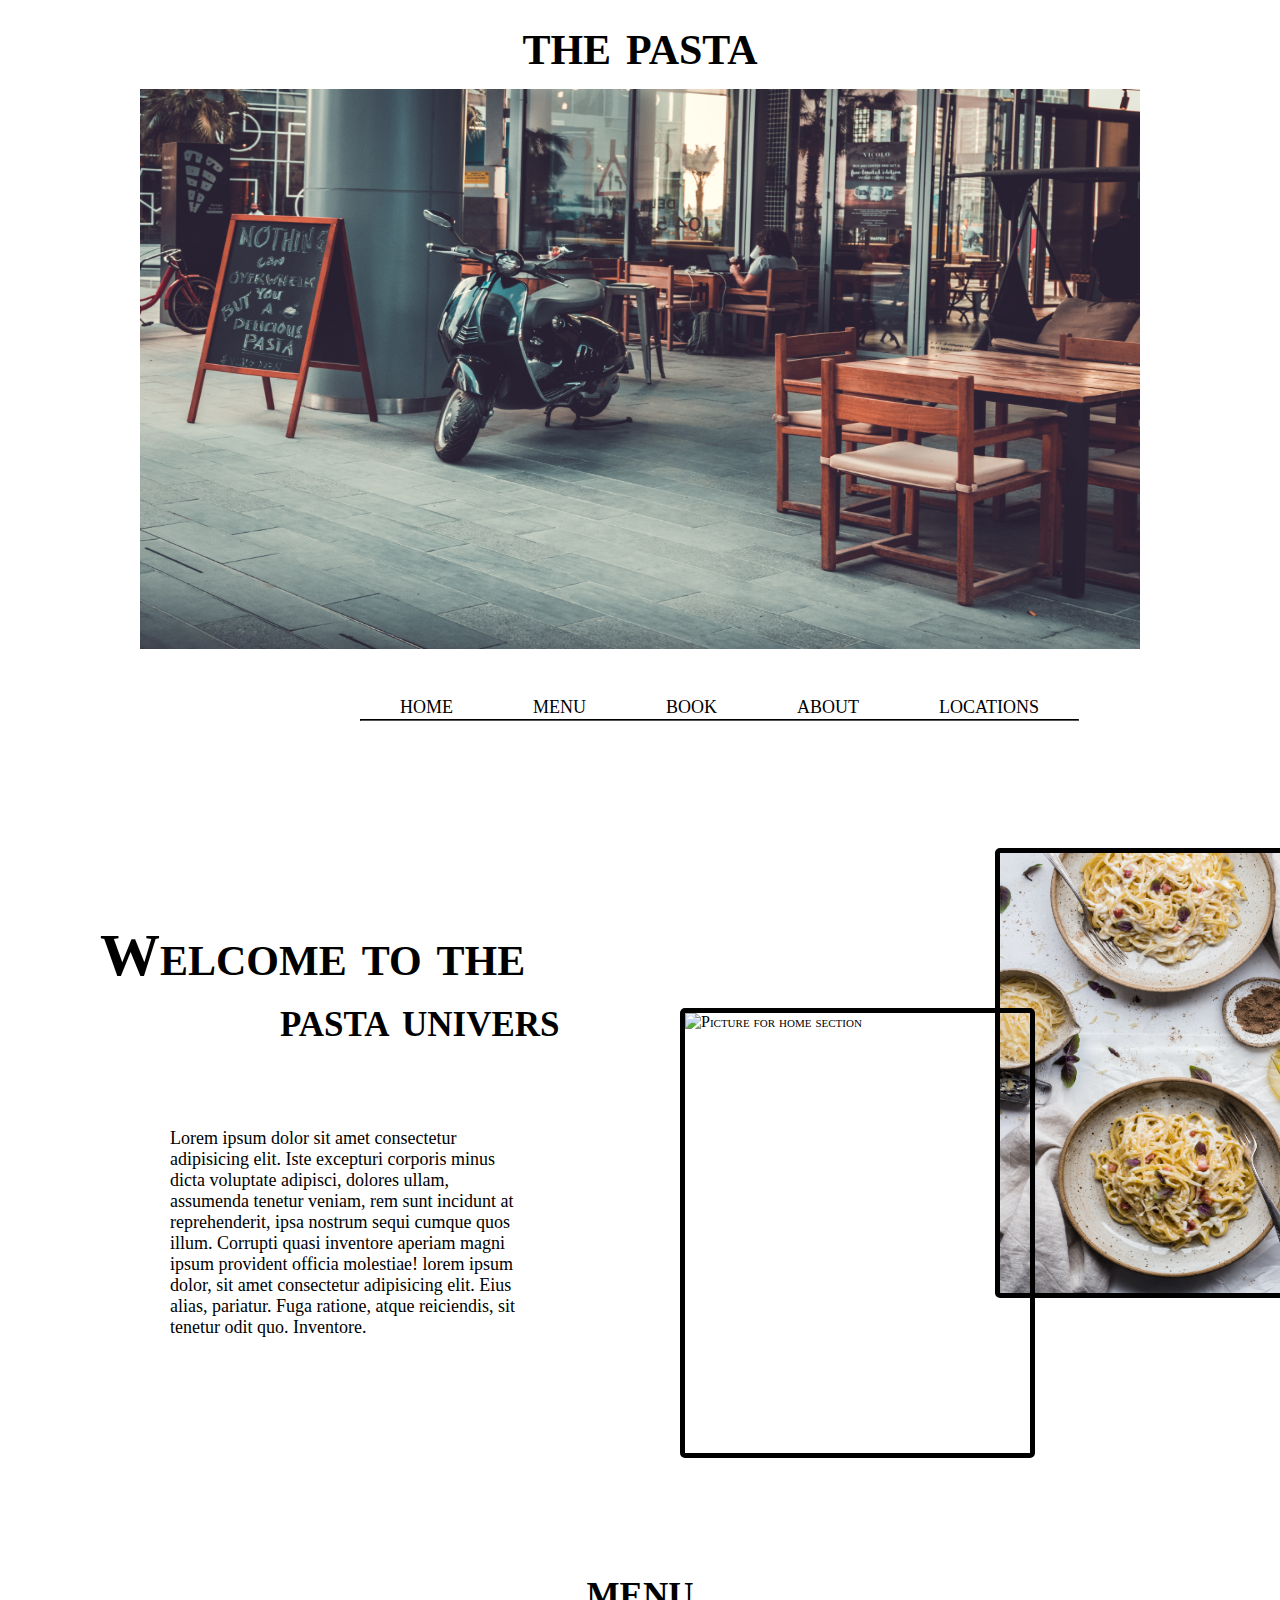
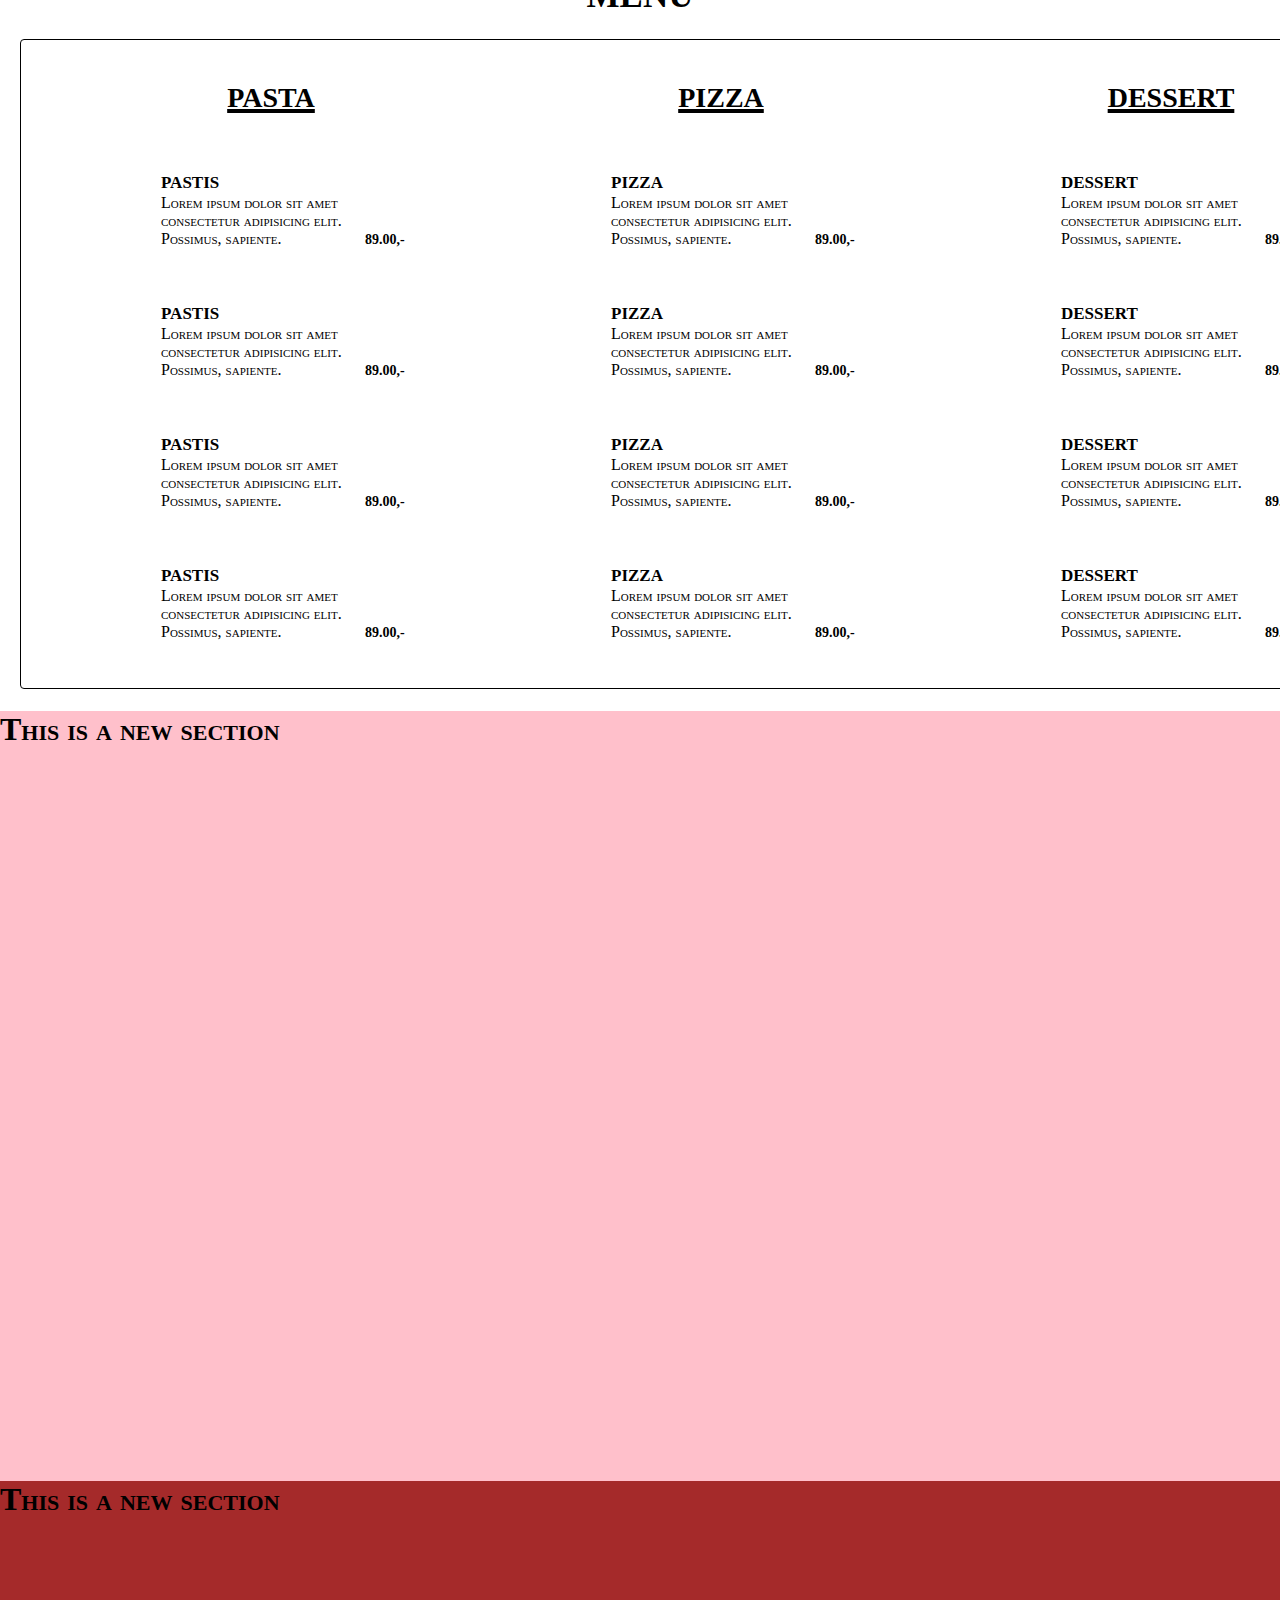
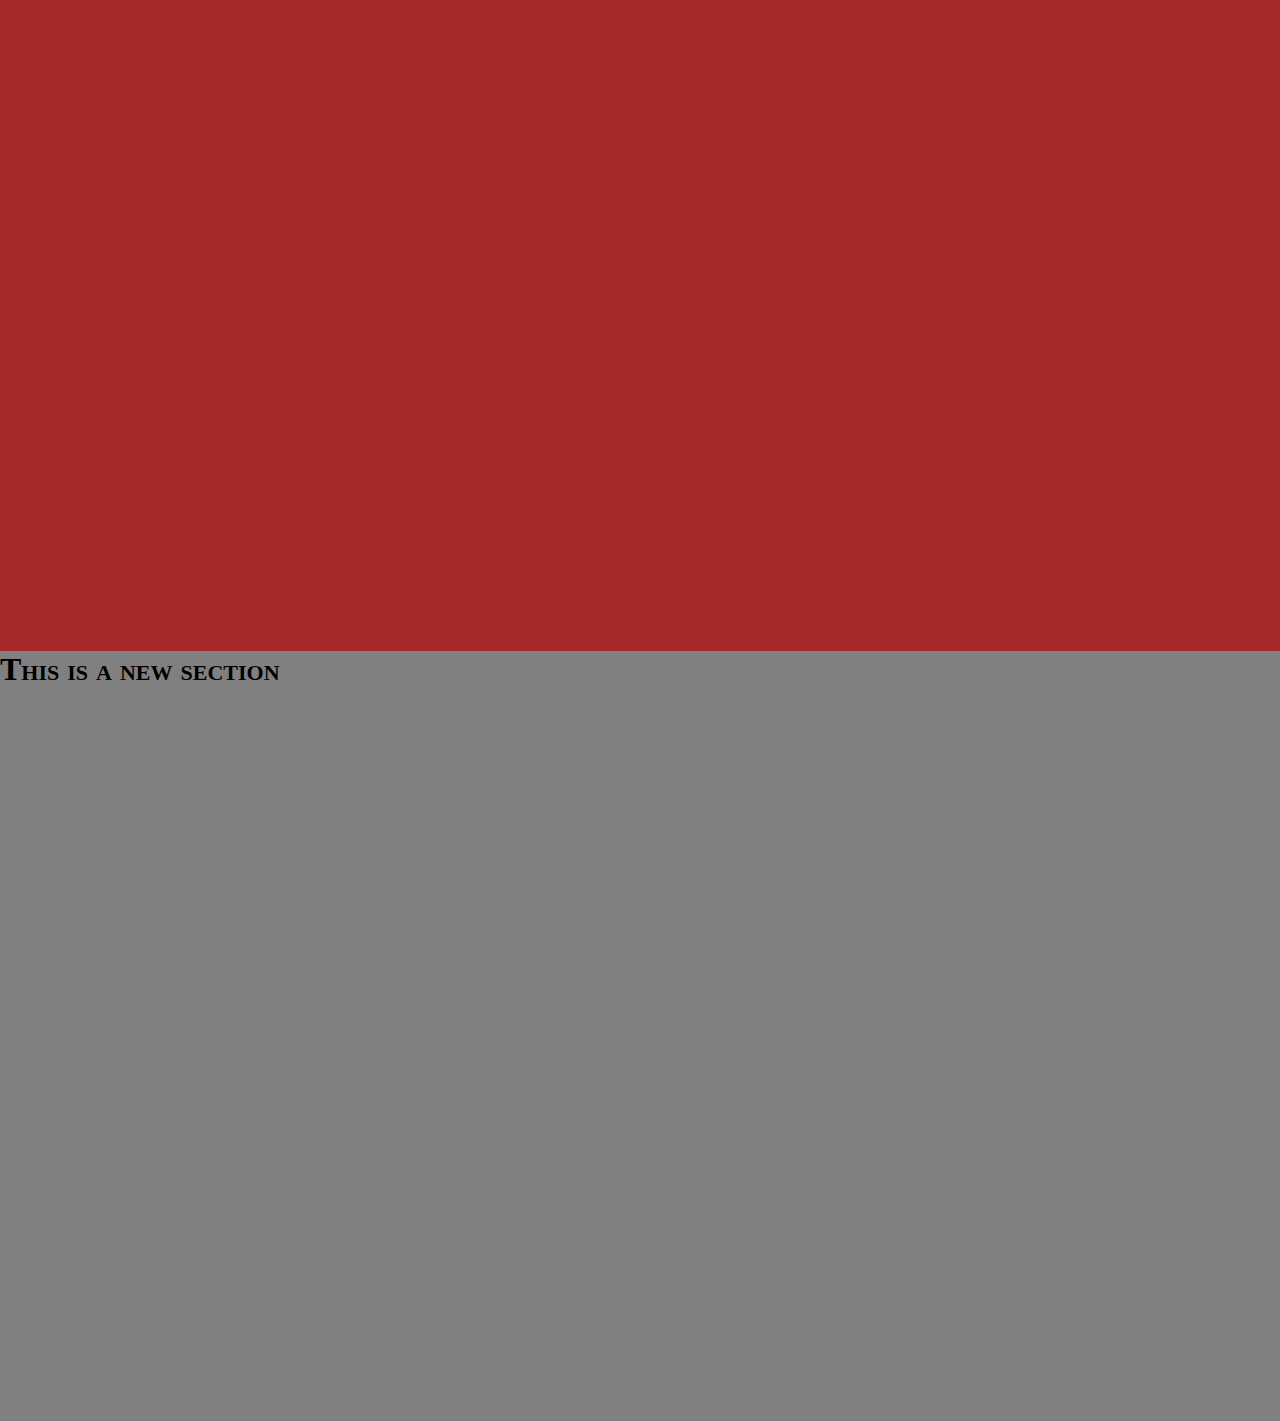
==== index.html @ a9fa443a "Online Git" ====
<!DOCTYPE html>
<html lang="en">
<head>
	<meta charset="UTF-8">
	<meta name="viewport" content="width=device-width, initial-scale=1.0">
	<link rel="stylesheet" href="css/index.css">
	<title>Restaurant Site</title>
</head>
<body>

	<div class="logo">
		<h1>the pasta</h1>
	</div>

	<div class="slideshow-container">
		<div class="mySlides fade">
			<div class="numbertext"></div>
			<img src="img/slide1.jpg">
		</div>

		<div class="mySlides fade">
			<div class="numbertext"></div>
			<img src="img/slide2.jpg">
		</div>

		<div class="mySlides fade">
			<div class="numbertext"></div>
			<img src="img/slide3.jpg">
		</div>

	</div>
	<br>
	<div style="text-align:center">
		<span class="dot"></span> 
		<span class="dot"></span> 
		<span class="dot"></span> 
	</div>

	<script>
		var slideIndex = 0;
		showSlides();

		function showSlides() {
			var i;
			var slides = document.getElementsByClassName("mySlides");
			var dots = document.getElementsByClassName("dot");
			for (i = 0; i < slides.length; i++) {
				slides[i].style.display = "none";  
			}
			slideIndex++;
			if (slideIndex > slides.length) {slideIndex = 1}    
				for (i = 0; i < dots.length; i++) {
					dots[i].className = dots[i].className.replace(" active", "");
				}
				slides[slideIndex-1].style.display = "block";  
				dots[slideIndex-1].className += " active";
  setTimeout(showSlides, 5000); // Change image every 5 seconds
}
</script>


<div class="navbar">
	<ul>
		<li><a href="#section1">home</a></li>
		<li><a href="#section2">menu</a></li>
		<li><a href="#section3">book</a></li>
		<li><a href="#section4">about</a></li>
		<li><a href="#section5">locations</a></li>
	</ul>
	<hr>
</div>

<!-- Rediger overskrifter her! --> 

<div id="section1">
	<h1>Welcome to the</h1>
	<h2>pasta univers</h2>
	<img src="img/home.jpg" class="pastaPic" alt="Picture for home section">
	<img src="img/home2.jpg" class="kitchenPic" alt="Picture for home section">
	<p>Lorem ipsum dolor sit amet consectetur adipisicing elit. Iste excepturi corporis minus dicta voluptate adipisci, dolores ullam, assumenda tenetur veniam, rem sunt incidunt at reprehenderit, ipsa nostrum sequi cumque quos illum. Corrupti quasi inventore aperiam magni ipsum provident officia molestiae! lorem ipsum dolor, sit amet consectetur adipisicing elit. Eius alias, pariatur. Fuga ratione, atque reiciendis, sit tenetur odit quo. Inventore.</p>

</div>

<div id="section2">
	<h1>menu</h1>
	<div class="menuSections">
		<div class="row">
				<h1>pasta</h1>
			<h2>pastis</h2>
			<p>Lorem ipsum dolor sit amet consectetur adipisicing elit. Possimus, sapiente.</p>
			<h3>89.00,-</h3>

			<h2>pastis</h2>
			<p>Lorem ipsum dolor sit amet consectetur adipisicing elit. Possimus, sapiente.</p>
			<h3>89.00,-</h3>

			<h2>pastis</h2>
			<p>Lorem ipsum dolor sit amet consectetur adipisicing elit. Possimus, sapiente.</p>
			<h3>89.00,-</h3>

			<h2>pastis</h2>
			<p>Lorem ipsum dolor sit amet consectetur adipisicing elit. Possimus, sapiente.</p>
			<h3>89.00,-</h3>
		</div>

		<div class="row">

			<h1>pizza</h1>
			<h2>pizza</h2>
			<p>Lorem ipsum dolor sit amet consectetur adipisicing elit. Possimus, sapiente.</p>
			<h3>89.00,-</h3>

			<h2>pizza</h2>
			<p>Lorem ipsum dolor sit amet consectetur adipisicing elit. Possimus, sapiente.</p>
			<h3>89.00,-</h3>

			<h2>pizza</h2>
			<p>Lorem ipsum dolor sit amet consectetur adipisicing elit. Possimus, sapiente.</p>
			<h3>89.00,-</h3>

			<h2>pizza</h2>
			<p>Lorem ipsum dolor sit amet consectetur adipisicing elit. Possimus, sapiente.</p>
			<h3>89.00,-</h3>

		</div>

		<div class="row">

			<h1>dessert</h1>
			<h2>dessert</h2>
			<p>Lorem ipsum dolor sit amet consectetur adipisicing elit. Possimus, sapiente.</p>
			<h3>89.00,-</h3>

			<h2>dessert</h2>
			<p>Lorem ipsum dolor sit amet consectetur adipisicing elit. Possimus, sapiente.</p>
			<h3>89.00,-</h3>

			<h2>dessert</h2>
			<p>Lorem ipsum dolor sit amet consectetur adipisicing elit. Possimus, sapiente.</p>
			<h3>89.00,-</h3>

			<h2>dessert</h2>
			<p>Lorem ipsum dolor sit amet consectetur adipisicing elit. Possimus, sapiente.</p>
			<h3>89.00,-</h3>

		</div>
	</div>
</div>

<div id="section3">
	<h1>This is a new section</h1>
</div>

<div id="section4">
	<h1>This is a new section</h1>
</div>

<div id="section5">
	<h1>This is a new section</h1>
</div>


<button onclick="topFunction()" id="myBtn" title="Go to top">Top</button>

<script>
//Get the button
var mybutton = document.getElementById("myBtn");

// When the user scrolls down 20px from the top of the document, show the button
window.onscroll = function() {scrollFunction()};

function scrollFunction() {
	if (document.body.scrollTop > 300 || document.documentElement.scrollTop > 300) {
		mybutton.style.display = "block";
	} else {
		mybutton.style.display = "none";
	}
}

// When the user clicks on the button, scroll to the top of the document
function topFunction() {
	document.body.scrollTop = 0;
	document.documentElement.scrollTop = 0;
}
</script>





















</body>
</html>
---- css/index.css ----
* {
	padding: 0;
	margin: 0;
	box-sizing: border-box;
	font-variant: small-caps;
}

.logo {
	text-align: center;
}
.logo h1 {
	text-align: center;
	padding-top: 10px;
	font-size: 60px;
	font-variant: small-caps;
}

/*Logo End*/

.mySlides {
	display: none;
	margin-top: 10px;
}

img {
	height: 560px;
	width: 100%;
}

/* Slideshow container */
.slideshow-container {
	max-width: 1000px;
	position: relative;
	margin: auto;
}

/* The dots/bullets/indicators */


/* Fading animation */
.fade {
	-webkit-animation-name: fade;
	-webkit-animation-duration: 5s;
	animation-name: fade;
	animation-duration: 4s;
}

@-webkit-keyframes fade {
	from {opacity: .3} 
	to {opacity: 1}
}

@keyframes fade {
	from {opacity: .3} 
	to {opacity: 1}
}

/* On smaller screens, decrease text size */
@media only screen and (max-width: 300px) {
	.text {font-size: 11px}
}

/*Slide End*/

.navbar {
	margin-top: 20px;
	margin-left: 360px;
	float: left;
}

.navbar ul {
	list-style-type: none;
}

.navbar li {
	float: left;
}

.navbar li a {
	padding: 0px 40px;
	text-decoration: none;
	font-size: 25px;
	color: black;
}

.navbar hr {
	border-color: black;
	border-width: 1px;
}

/*Navbar End*/

#section1 {
	margin-top: 50px;
	height: 770px;
	display: inline-block;
	width: 100%;
}

#section1 h1 {
	margin-top: 150px;
	margin-left: 100px;
	font-size: 60px;
}

#section1 h2 {
	margin-left: 280px;
	font-size: 50px;
}

#section1 p {
	width: 350px;
	margin-top: 80px;
	margin-left: 170px;
	font-size: 18px;
	font-variant: normal;
}

#section1 .pastaPic {
	position: absolute;
	height: 450px;
	width: 350px;
	margin-left: 995px;
	margin-top: -200px;
	border: solid 1px;
	border-width: 5px;
	border-radius: 5px;
}

#section1 .kitchenPic {
	position: absolute;
	height: 450px;
	width: 355px;
	margin-top: -40px;
	margin-left: 680px;
	border: solid 1px;
	border-width: 5px;
	border-radius: 5px;
}

#section2 {
	height: 770px;
	display: inline-block;
	width: 100%;
}

#section2 h1 {
	margin-top: 20px;
	text-align: center;
	font-size: 50px;
}

#section2 .menuSections {
	height: 650px;
	width: 1400px;
	margin: 20px;
	border: solid 1px;
	border-radius: 4px;
}

#section2 .menuSections .row {
	float: left;
	height: 600px;
	width: 400px;
	margin-top: 10px;
	margin-left: 50px;
}

#section2 .menuSections .row h1 {
	font-size: 40px;
	text-decoration: underline;
}

#section2 .menuSections .row h2 {
	margin-top: 50px;
	margin-left: 90px;
}

#section2 .menuSections .row p {
	width: 200px;
	display: inline-block;
	margin-left: 90px;
}

#section2 .menuSections .row h3 {
	font-size: 14px;
	display: inline-block;
	width: 50px;
}

#section3 {
	height: 770px;
	background: pink;
	display: inline-block;
	width: 100%;
}

#section4 {
	height: 770px;
	background: brown;
	display: inline-block;
	width: 100%;
}

#section5 {
	height: 770px;
	background: grey;
	display: inline-block;
	width: 100%;
}

/*Section End*/ 

#myBtn {
	display: none;
	position: fixed;
	bottom: 20px;
	right: 30px;
	z-index: 99;
	font-size: 13px;
	border: none;
	outline: none;
	background-color: grey;
	color: white;
	cursor: pointer;
	padding: 15px;
	border-radius: 4px;
	font-variant: normal;
	opacity: 0.3;
}

#myBtn:hover {
	background-color: #555;
}
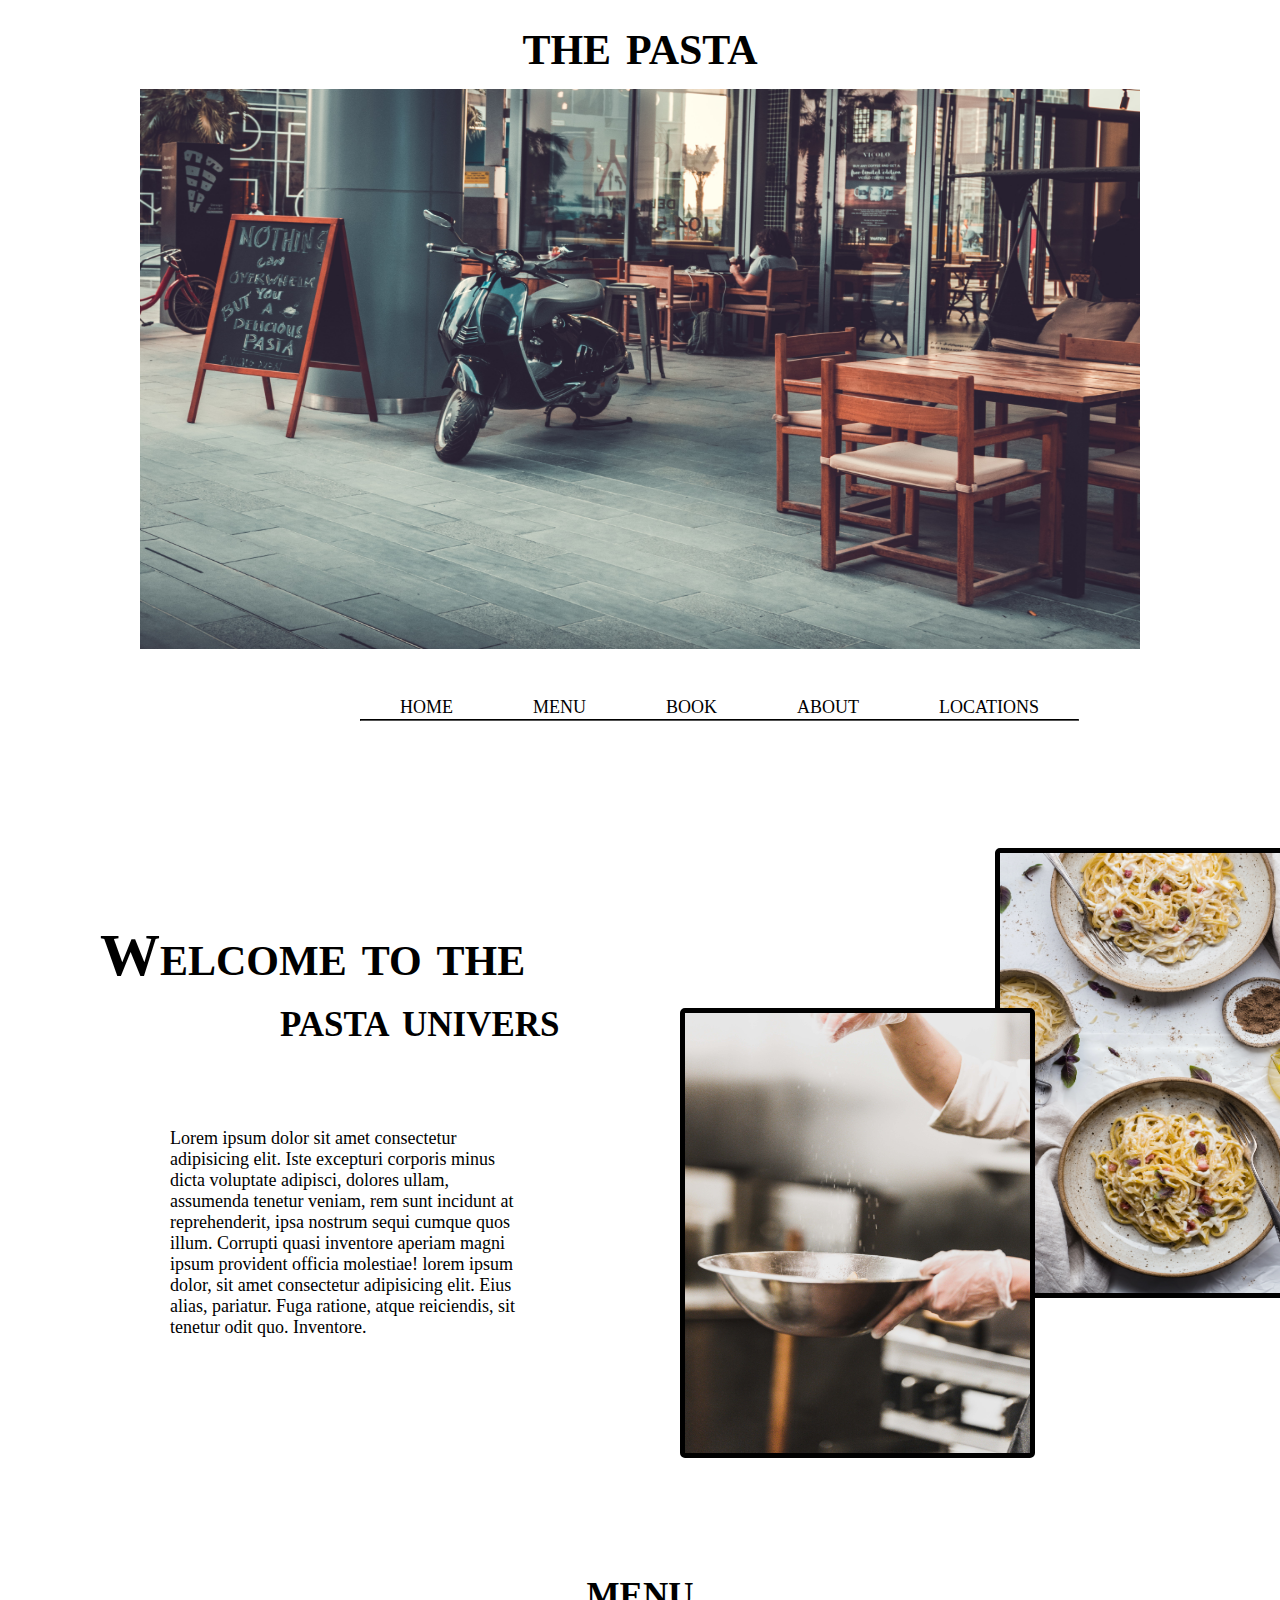
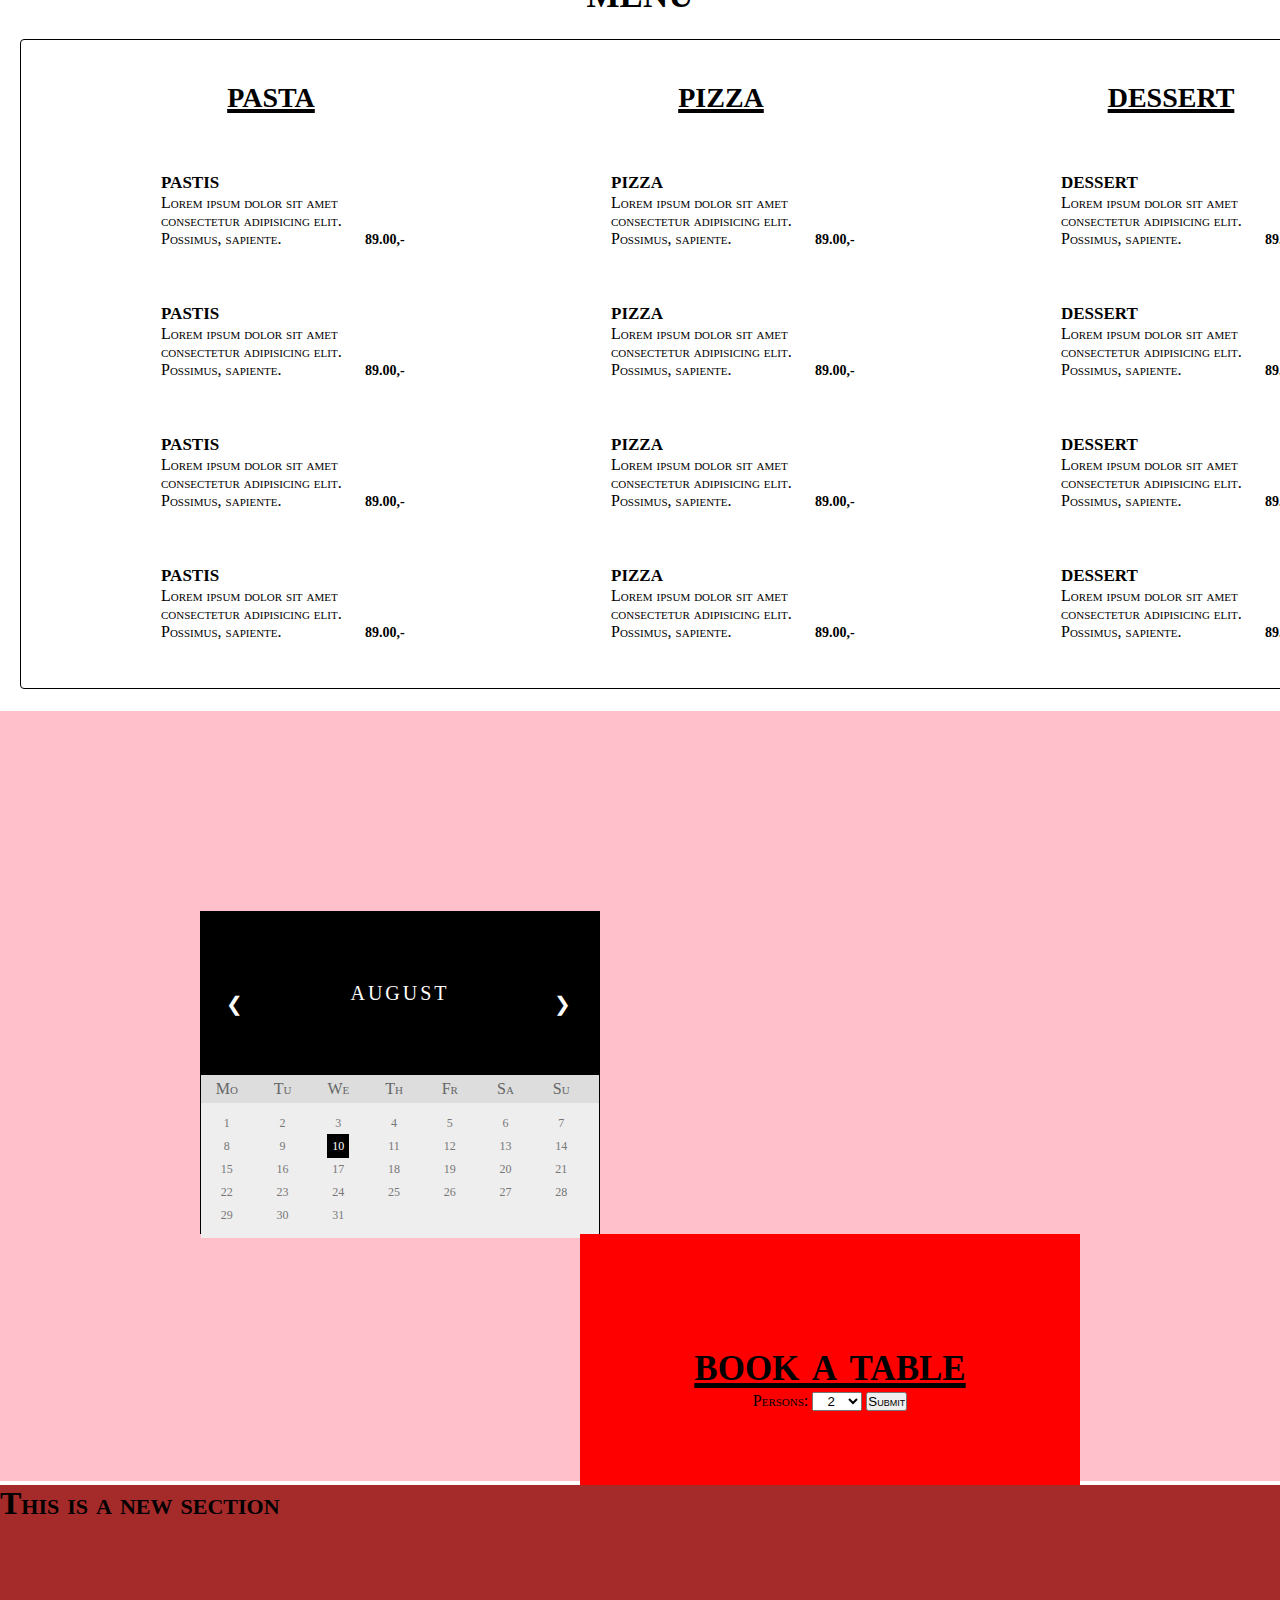
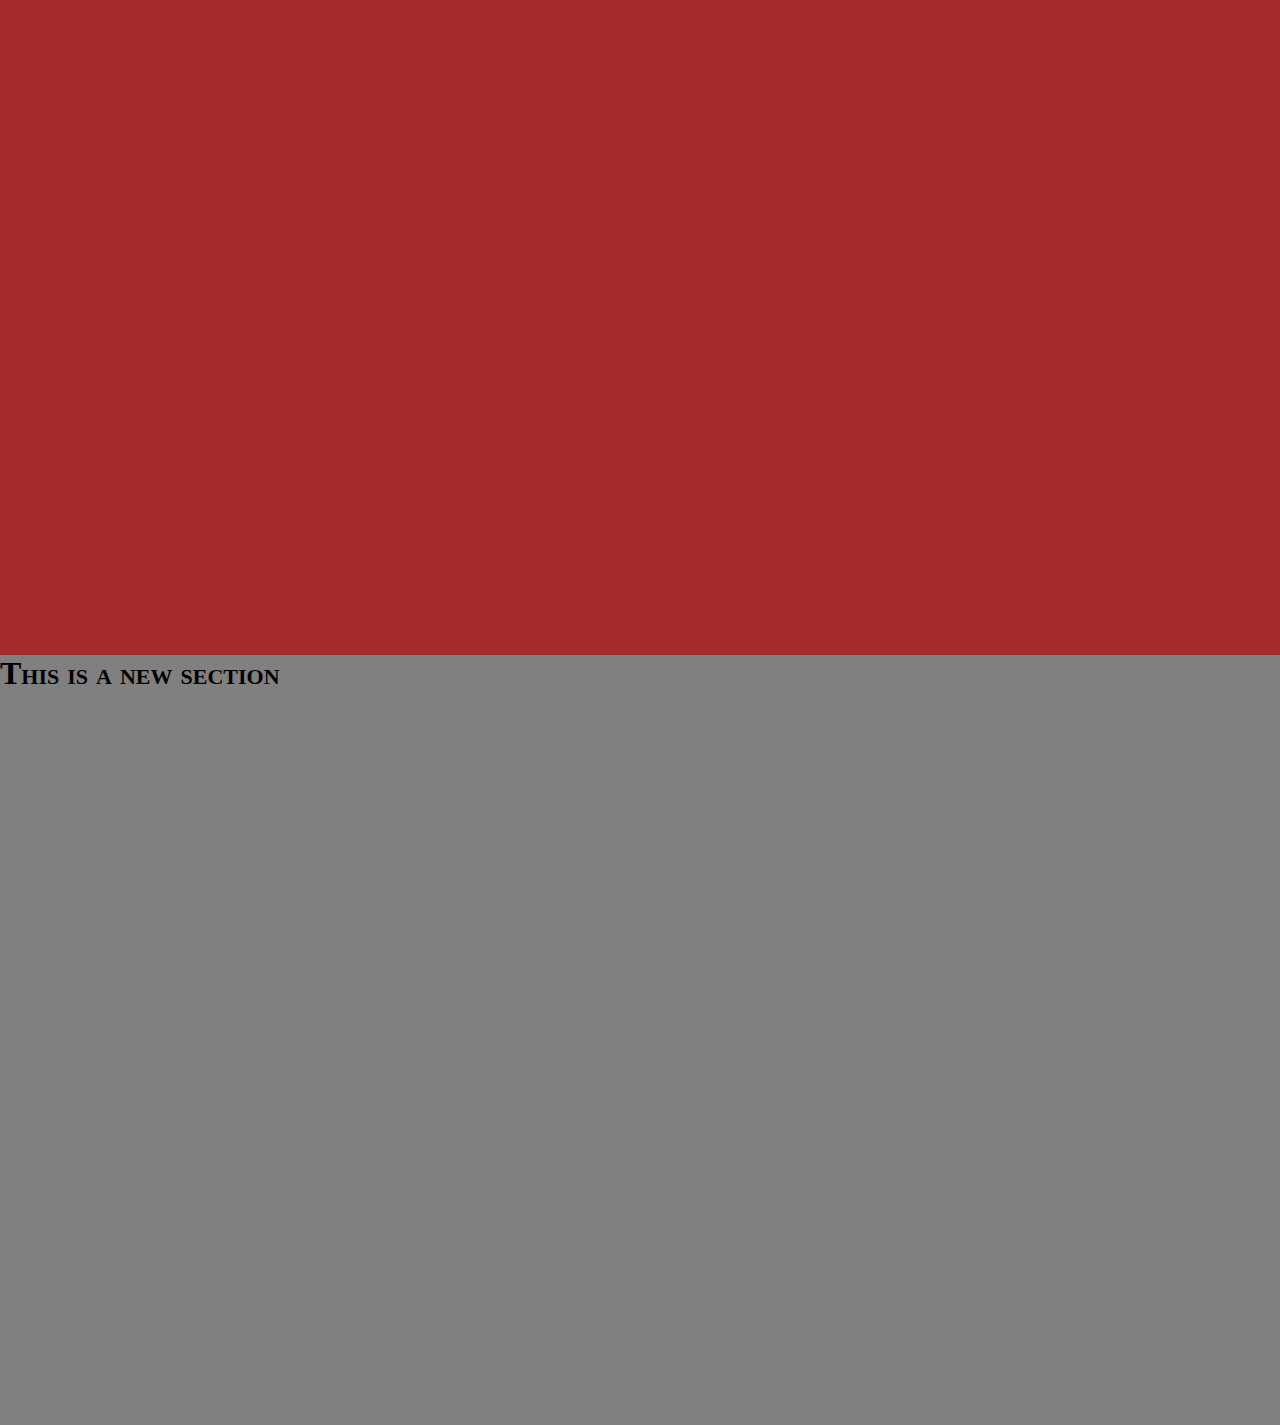
==== commit 739eb75e: "New update" ====
--- a/index.html
+++ b/index.html
@@ -85,7 +85,7 @@
 	<h1>menu</h1>
 	<div class="menuSections">
 		<div class="row">
-				<h1>pasta</h1>
+			<h1>pasta</h1>
 			<h2>pastis</h2>
 			<p>Lorem ipsum dolor sit amet consectetur adipisicing elit. Possimus, sapiente.</p>
 			<h3>89.00,-</h3>
@@ -148,8 +148,83 @@
 </div>
 
 <div id="section3">
-	<h1>This is a new section</h1>
-</div>
+	<div class="calendarSection">
+		<div class="month">      
+			<ul>
+				<li class="prev">&#10094;</li>
+				<li class="next">&#10095;</li>
+				<li>
+					<span>August</span>
+				</li>
+			</ul>
+		</div>
+
+		<ul class="weekdays">
+			<li>Mo</li>
+			<li>Tu</li>
+			<li>We</li>
+			<li>Th</li>
+			<li>Fr</li>
+			<li>Sa</li>
+			<li>Su</li>
+		</ul>
+
+		<ul class="days">  
+			<li>1</li>
+			<li>2</li>
+			<li>3</li>
+			<li>4</li>
+			<li>5</li>
+			<li>6</li>
+			<li>7</li>
+			<li>8</li>
+			<li>9</li>
+			<li><span class="active">10</span></li>
+			<li>11</li>
+			<li>12</li>
+			<li>13</li>
+			<li>14</li>
+			<li>15</li>
+			<li>16</li>
+			<li>17</li>
+			<li>18</li>
+			<li>19</li>
+			<li>20</li>
+			<li>21</li>
+			<li>22</li>
+			<li>23</li>
+			<li>24</li>
+			<li>25</li>
+			<li>26</li>
+			<li>27</li>
+			<li>28</li>
+			<li>29</li>
+			<li>30</li>
+			<li>31</li>
+		</ul>
+	</div>
+
+	<div class="calendarForm">
+		<h1>book a table</h1>
+		<form action="/action_page.php">
+			<label for="pers">Persons:</label>
+			<select id="pers" name="pers">
+				<option value="2pers">2</option>
+				<option value="3pers">3</option>
+				<option value="4pers">4</option>
+				<option value="5pers">5</option>
+				<option value="6pers">6</option>
+				<option value="7pers">7</option>
+				<option value="8pers">8</option>
+				<option value="9pers">9</option>
+				<option value="10pers">10</option>
+			</select>
+			<input type="submit">
+		</form>
+
+	</div>
+</div>
+
 
 <div id="section4">
 	<h1>This is a new section</h1>
--- a/css/index.css
+++ b/css/index.css
@@ -138,6 +138,8 @@
 	border-radius: 5px;
 }
 
+/*Section1 End*/
+
 #section2 {
 	height: 770px;
 	display: inline-block;
@@ -188,12 +190,135 @@
 	width: 50px;
 }
 
+/*Section2 End*/
+
 #section3 {
 	height: 770px;
 	background: pink;
 	display: inline-block;
 	width: 100%;
 }
+
+#section3 .calendarSection {
+	margin-left: 200px;
+	margin-top: 200px;
+	height: 323px;
+	width: 400px;
+	border: solid 1px;
+	float: left;
+}
+
+	/*Calender Section Start*/
+.month {
+  padding: 70px 25px;
+  width: 100%;
+  background: black;
+  text-align: center;
+}
+
+.month ul {
+  margin: 0;
+  padding: 0;
+  
+}
+
+.month ul li {
+  color: white;
+  font-size: 20px;
+  text-transform: uppercase;
+  letter-spacing: 3px;
+  list-style: none;
+}
+
+.month .prev {
+  float: left;
+  padding-top: 10px;
+}
+
+.month .next {
+  float: right;
+  padding-top: 10px;
+}
+
+.weekdays {
+  margin: 0;
+  padding: 5px 0;
+  background-color: #ddd;
+}
+
+.weekdays li {
+  display: inline-block;
+  width: 13%;
+  color: #666;
+  text-align: center;
+}
+
+.days {
+  padding: 10px 0;
+  background: #eee;
+  margin: 0;
+}
+
+.days li {
+  list-style-type: none;
+  display: inline-block;
+  width: 13%;
+  text-align: center;
+  margin-bottom: 5px;
+  font-size:12px;
+  color: #777;
+}
+
+.days li .active {
+  padding: 5px;
+  background: black;
+  color: white !important
+}
+
+/* Add media queries for smaller screens */
+@media screen and (max-width:720px) {
+  .weekdays li, .days li {width: 13.1%;}
+}
+
+@media screen and (max-width: 420px) {
+  .weekdays li, .days li {width: 12.5%;}
+  .days li .active {padding: 2px;}
+}
+
+@media screen and (max-width: 290px) {
+  .weekdays li, .days li {width: 12.2%;}
+}
+
+.calendarForm {
+	background: red;
+	text-align: center;
+	width: 500px;
+	height: 700px;
+	float: right;
+	margin-right: 200px;
+}
+
+.calendarForm h1 {
+	font-size: 50px;
+	margin-top: 100px;
+	text-decoration: underline;
+}
+
+.calendarForm form {
+	
+}
+
+.calendarForm label {
+
+}
+
+.calendarForm select {
+	width: 50px;
+	text-align: center;
+}
+
+	/*Calender Section End*/
+
 
 #section4 {
 	height: 770px;
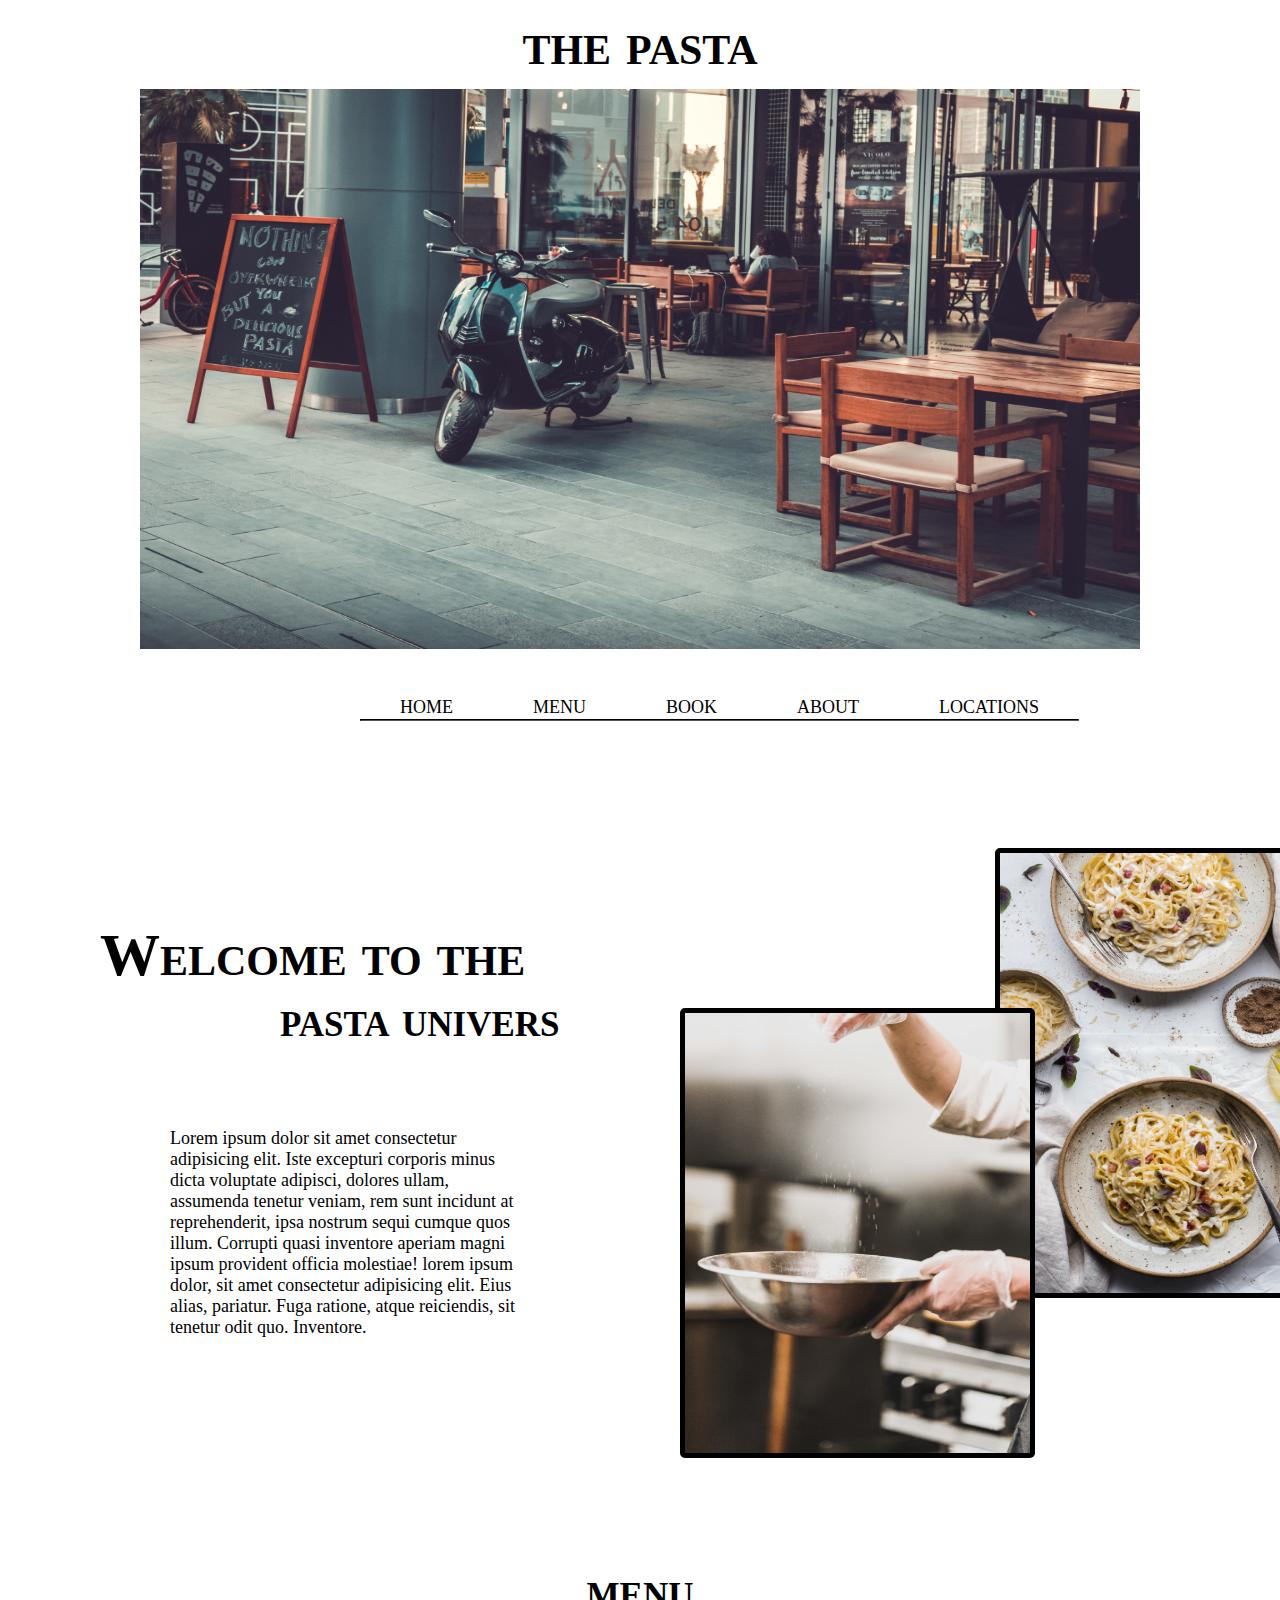
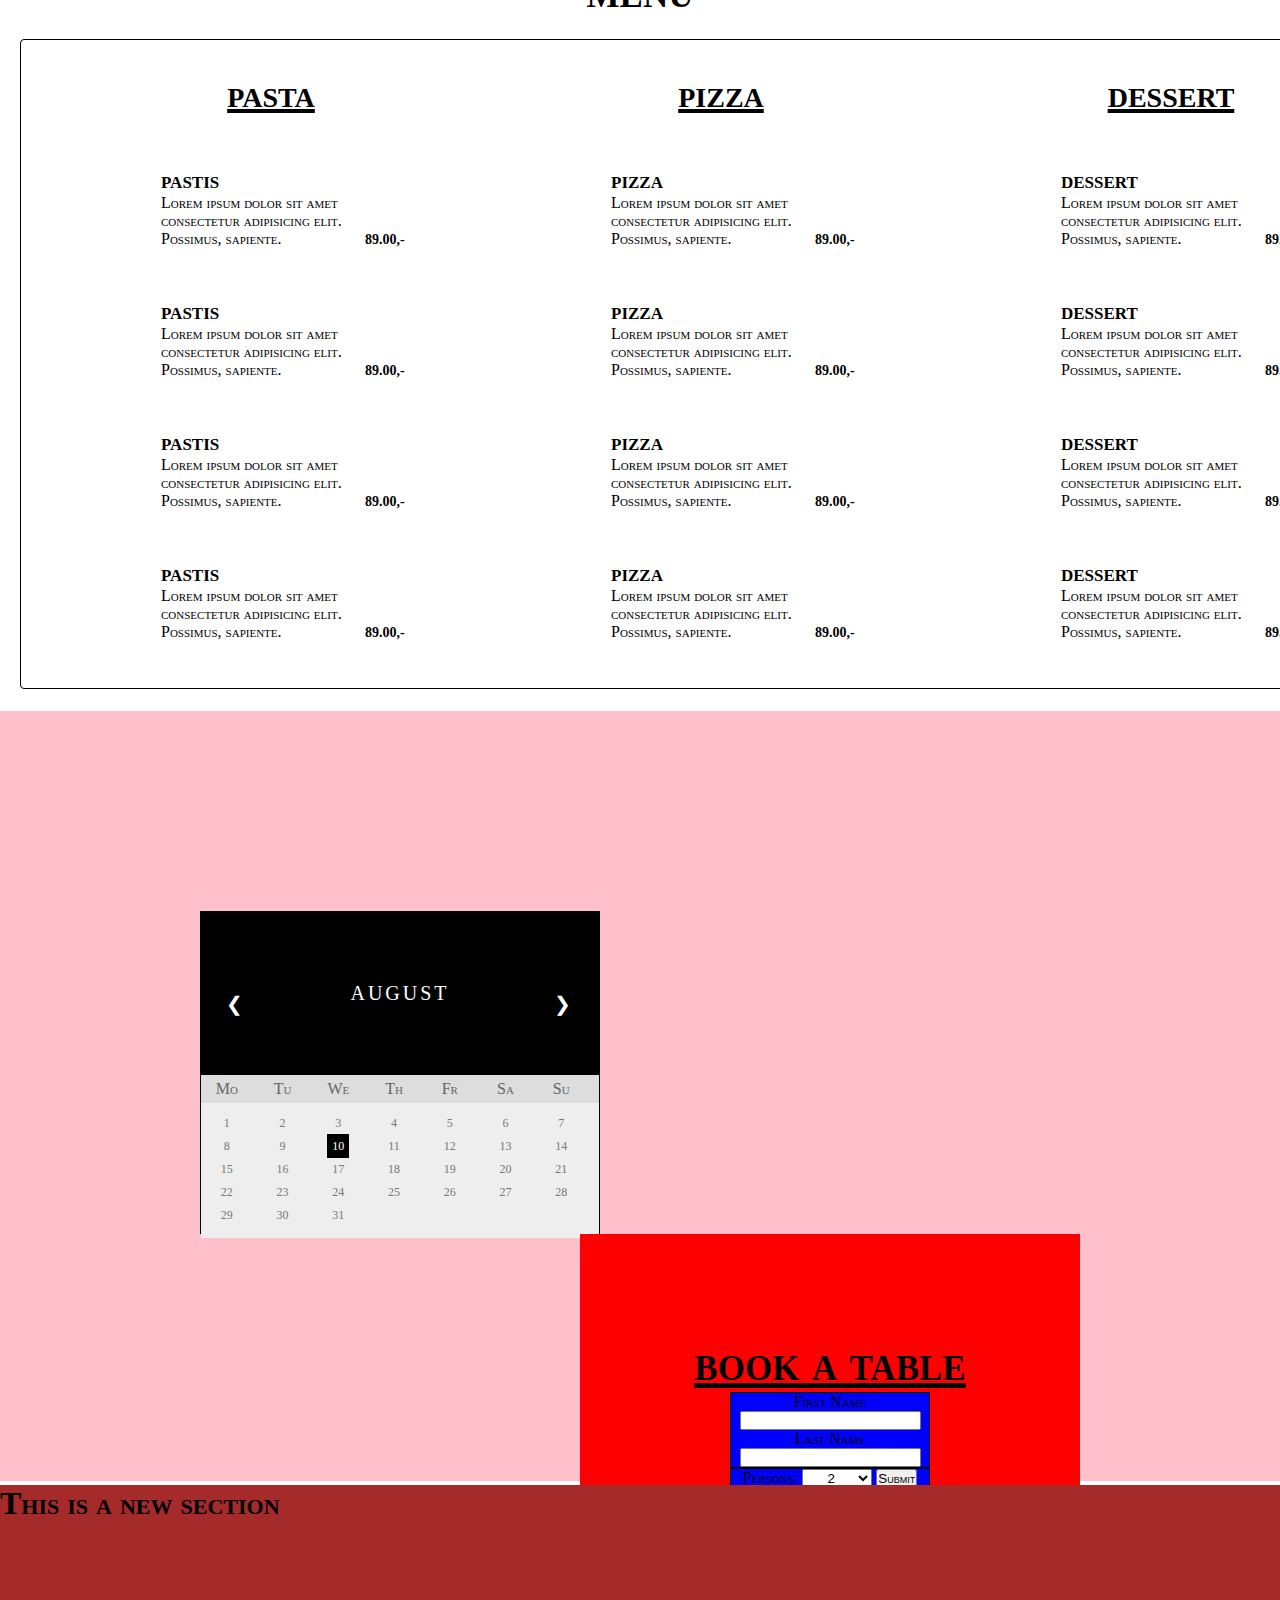
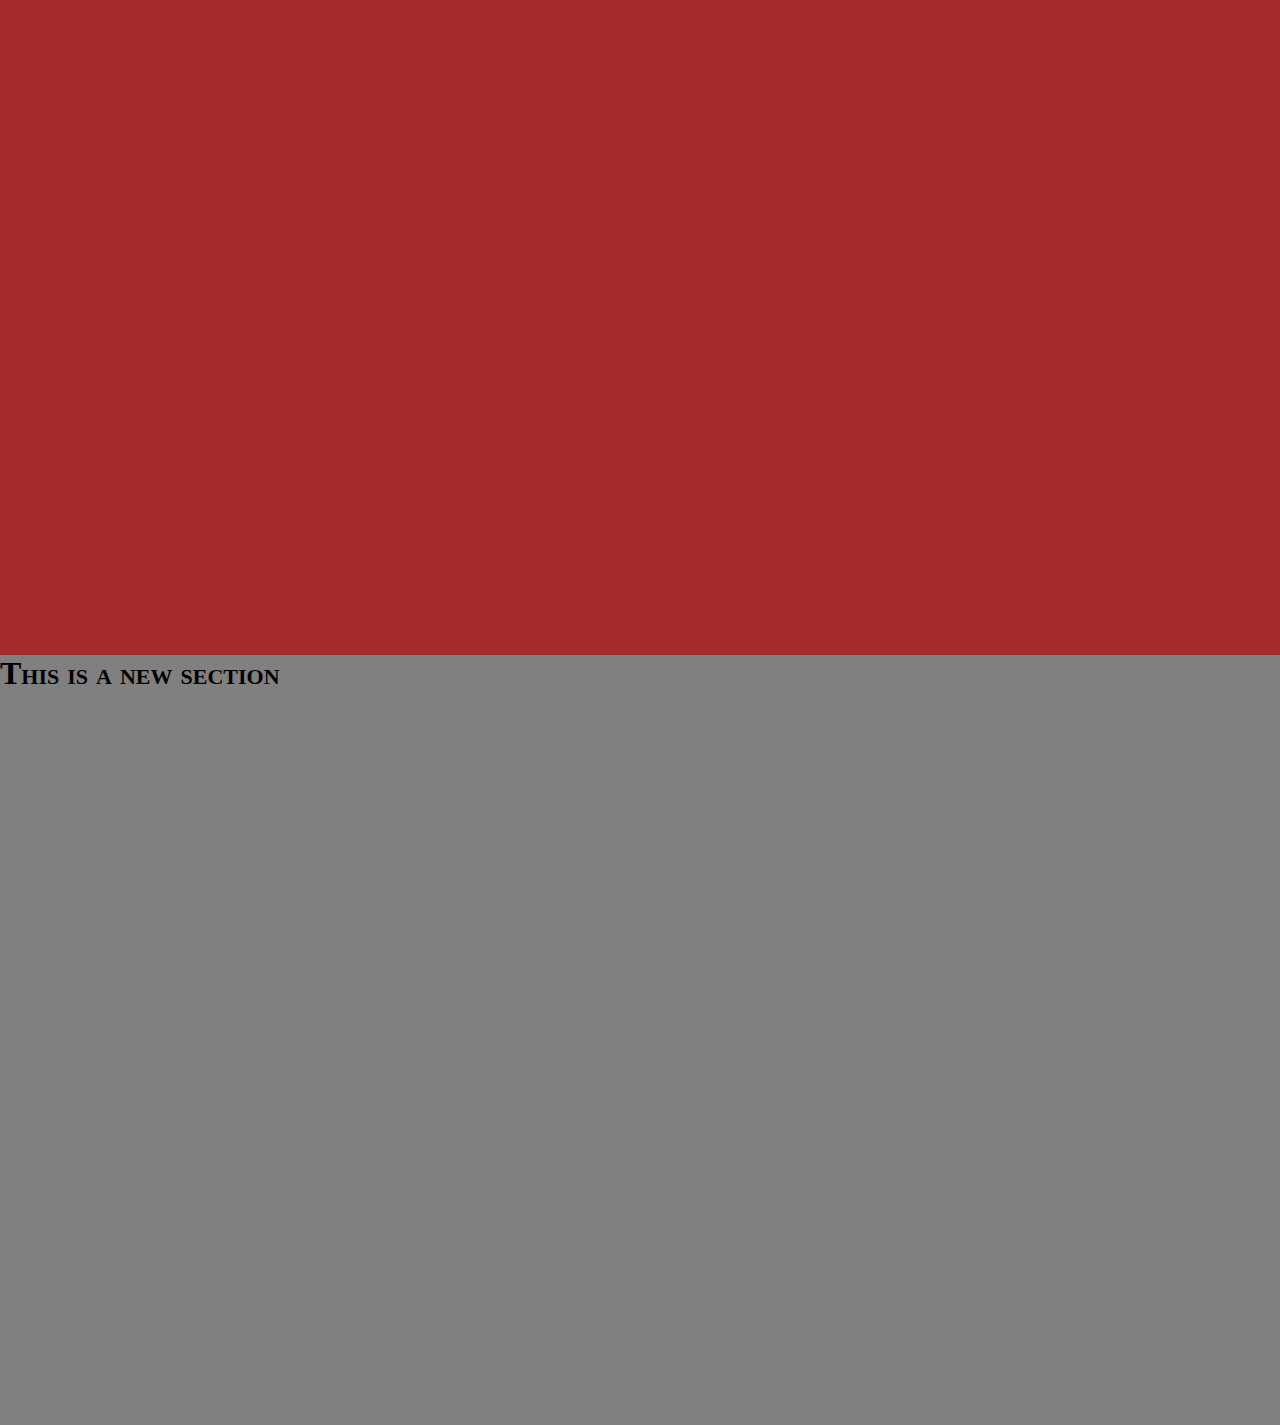
==== commit 321986f1: "working in process" ====
--- a/index.html
+++ b/index.html
@@ -206,7 +206,13 @@
 
 	<div class="calendarForm">
 		<h1>book a table</h1>
-		<form action="/action_page.php">
+		<form>
+				<label for="fname">First Name</label>
+				<input type="text" id="fname" name="fname">
+				<label for="lname">Last Name</label>
+				<input type="text" id="lname" name="lname">
+		</form>
+		<form>
 			<label for="pers">Persons:</label>
 			<select id="pers" name="pers">
 				<option value="2pers">2</option>
@@ -221,7 +227,6 @@
 			</select>
 			<input type="submit">
 		</form>
-
 	</div>
 </div>
 
--- a/css/index.css
+++ b/css/index.css
@@ -38,12 +38,12 @@
 
 
 /* Fading animation */
-.fade {
+/*.fade {
 	-webkit-animation-name: fade;
 	-webkit-animation-duration: 5s;
 	animation-name: fade;
 	animation-duration: 4s;
-}
+}*/
 
 @-webkit-keyframes fade {
 	from {opacity: .3} 
@@ -305,15 +305,22 @@
 }
 
 .calendarForm form {
-	
+	border: 1px solid;
+	width: 200px;
+	background: blue;
+	margin-left: 150px;
+}
+
+.calendarForm #fname {
+	display: inline-block;
 }
 
 .calendarForm label {
-
+	width: 50px;
 }
 
 .calendarForm select {
-	width: 50px;
+	width: 70px;
 	text-align: center;
 }
 
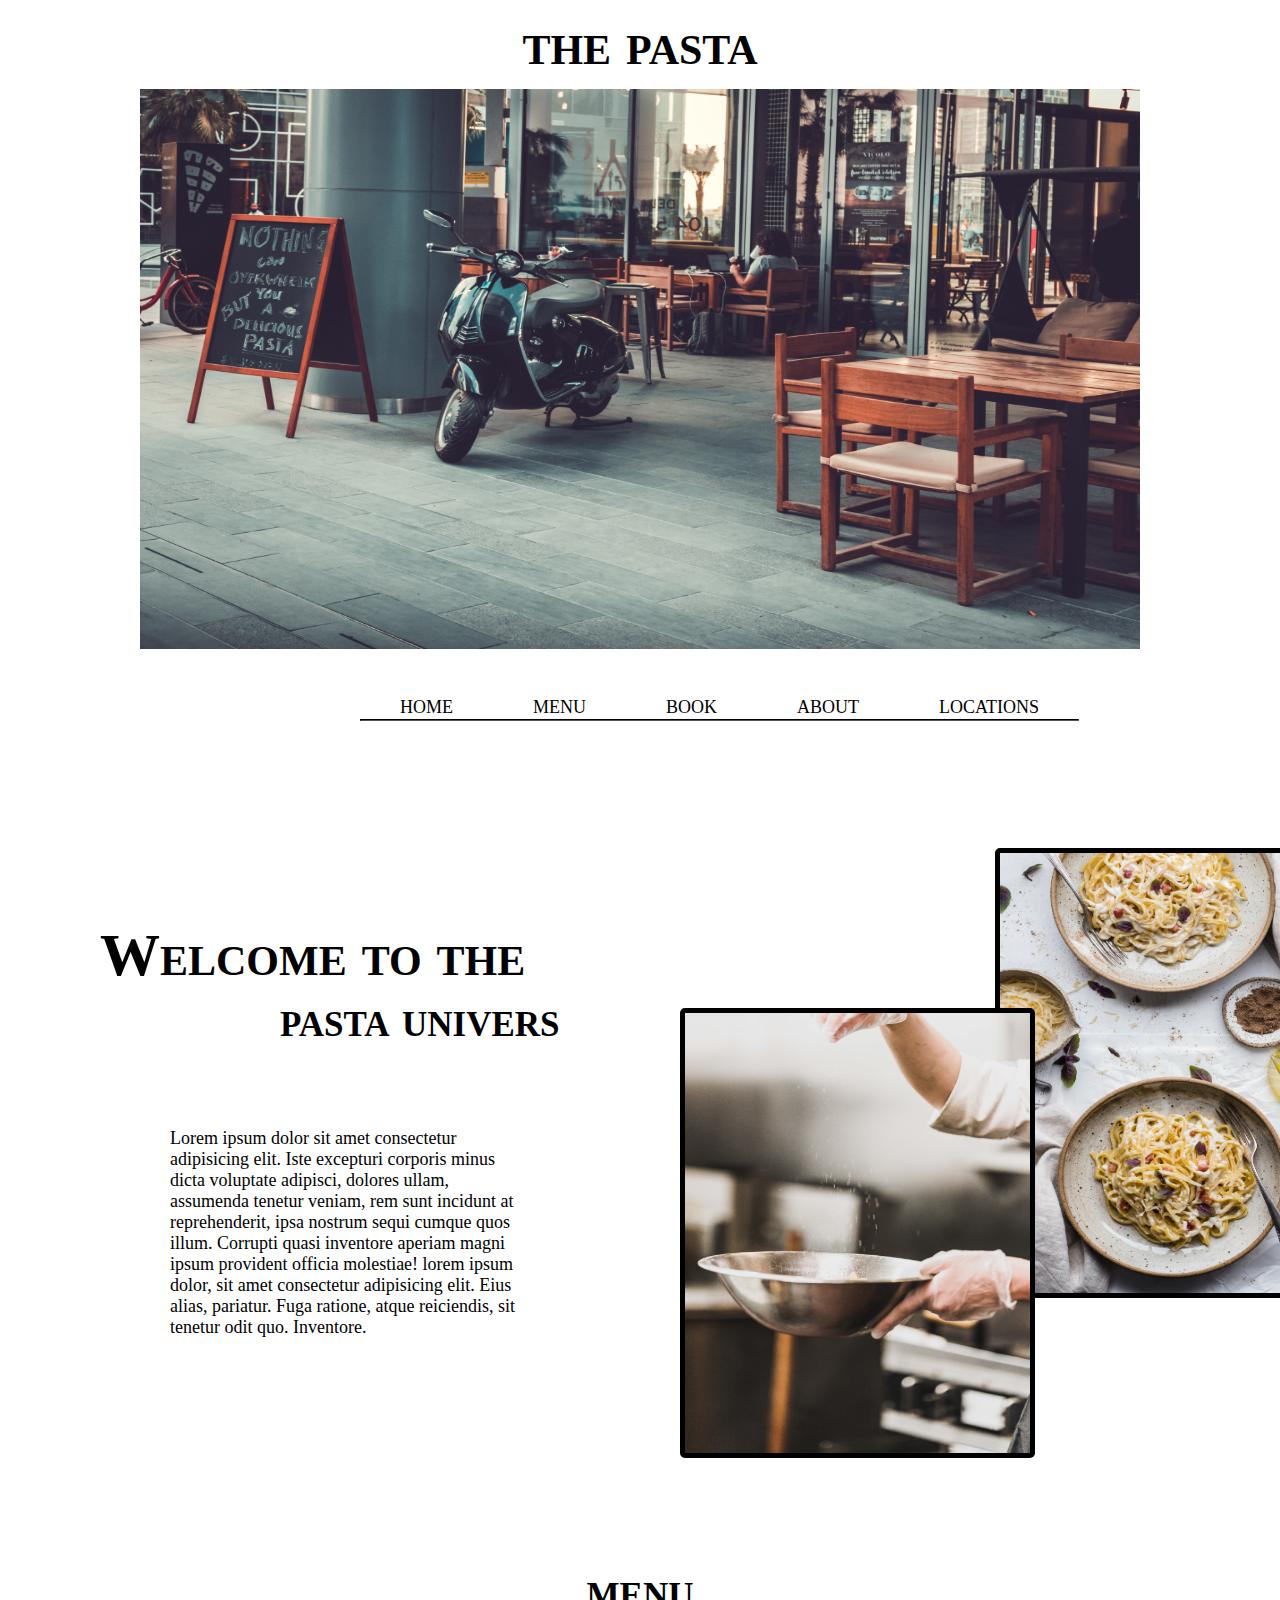
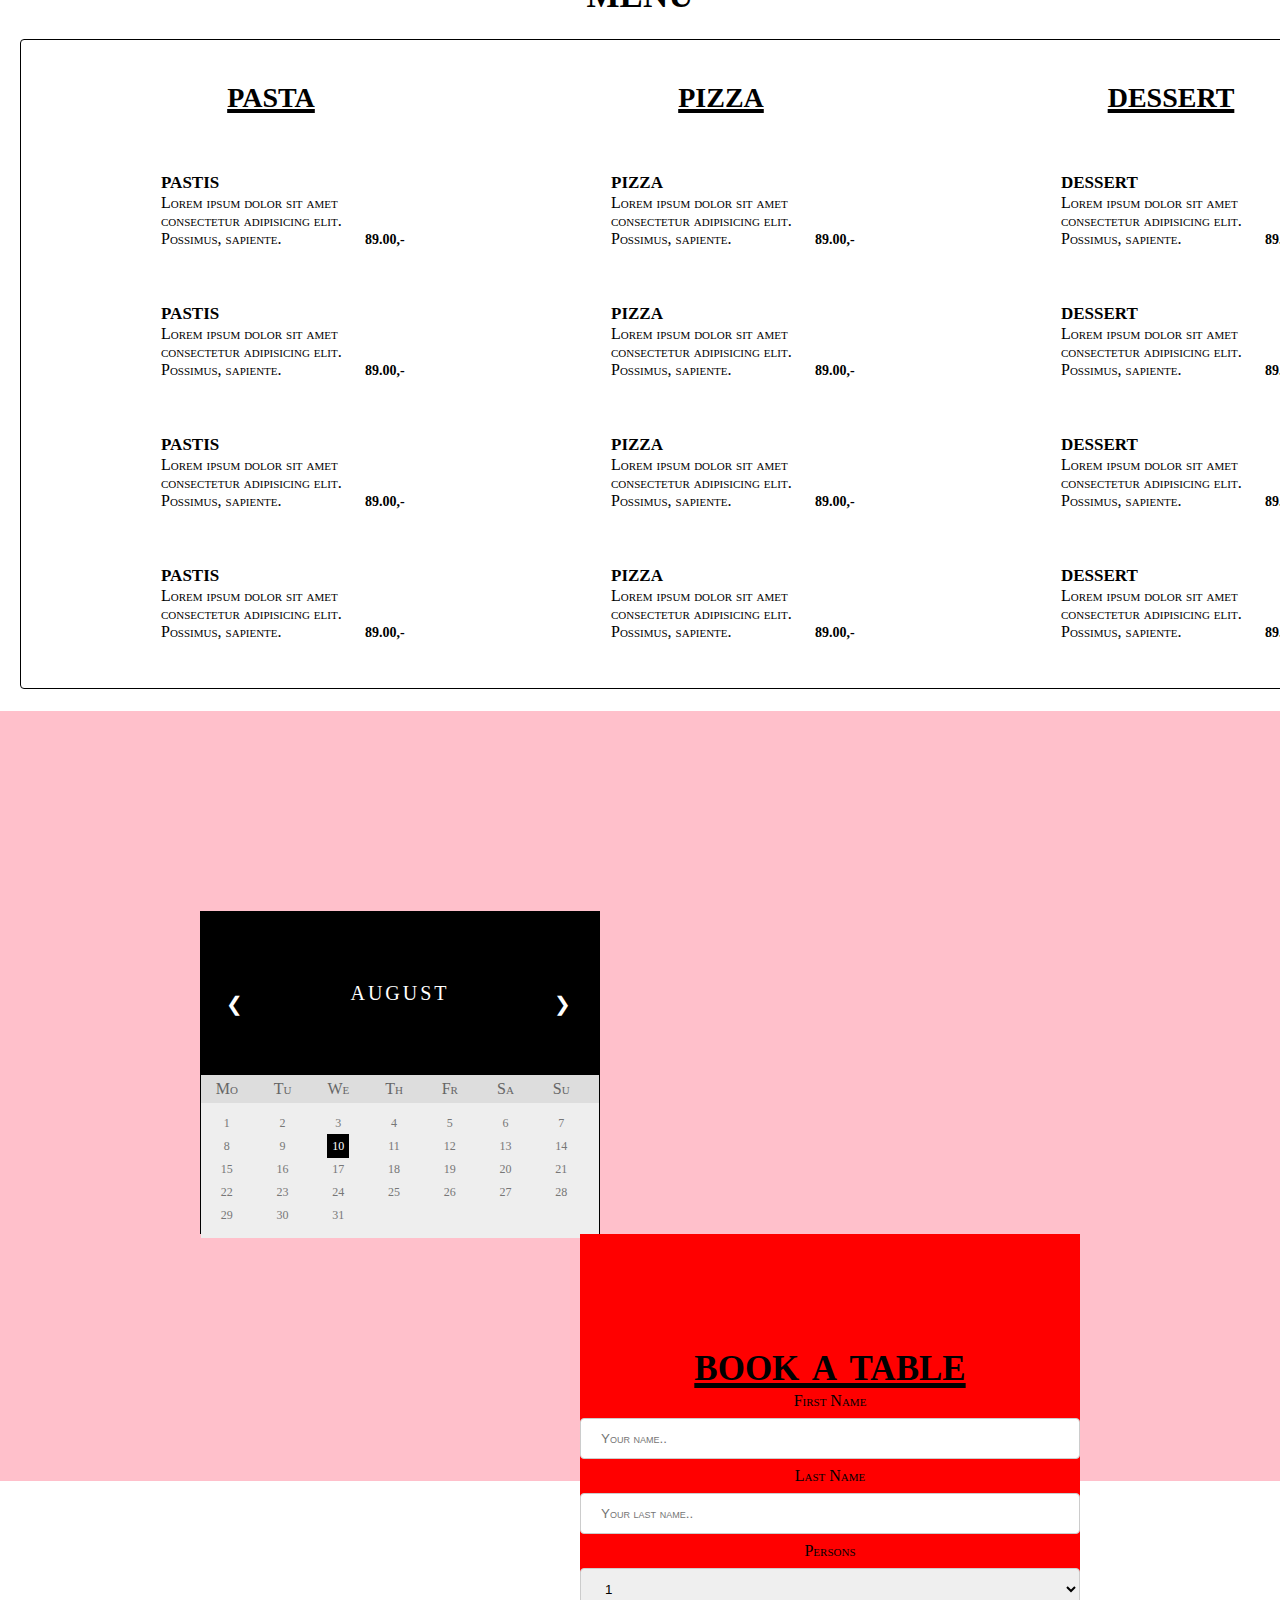
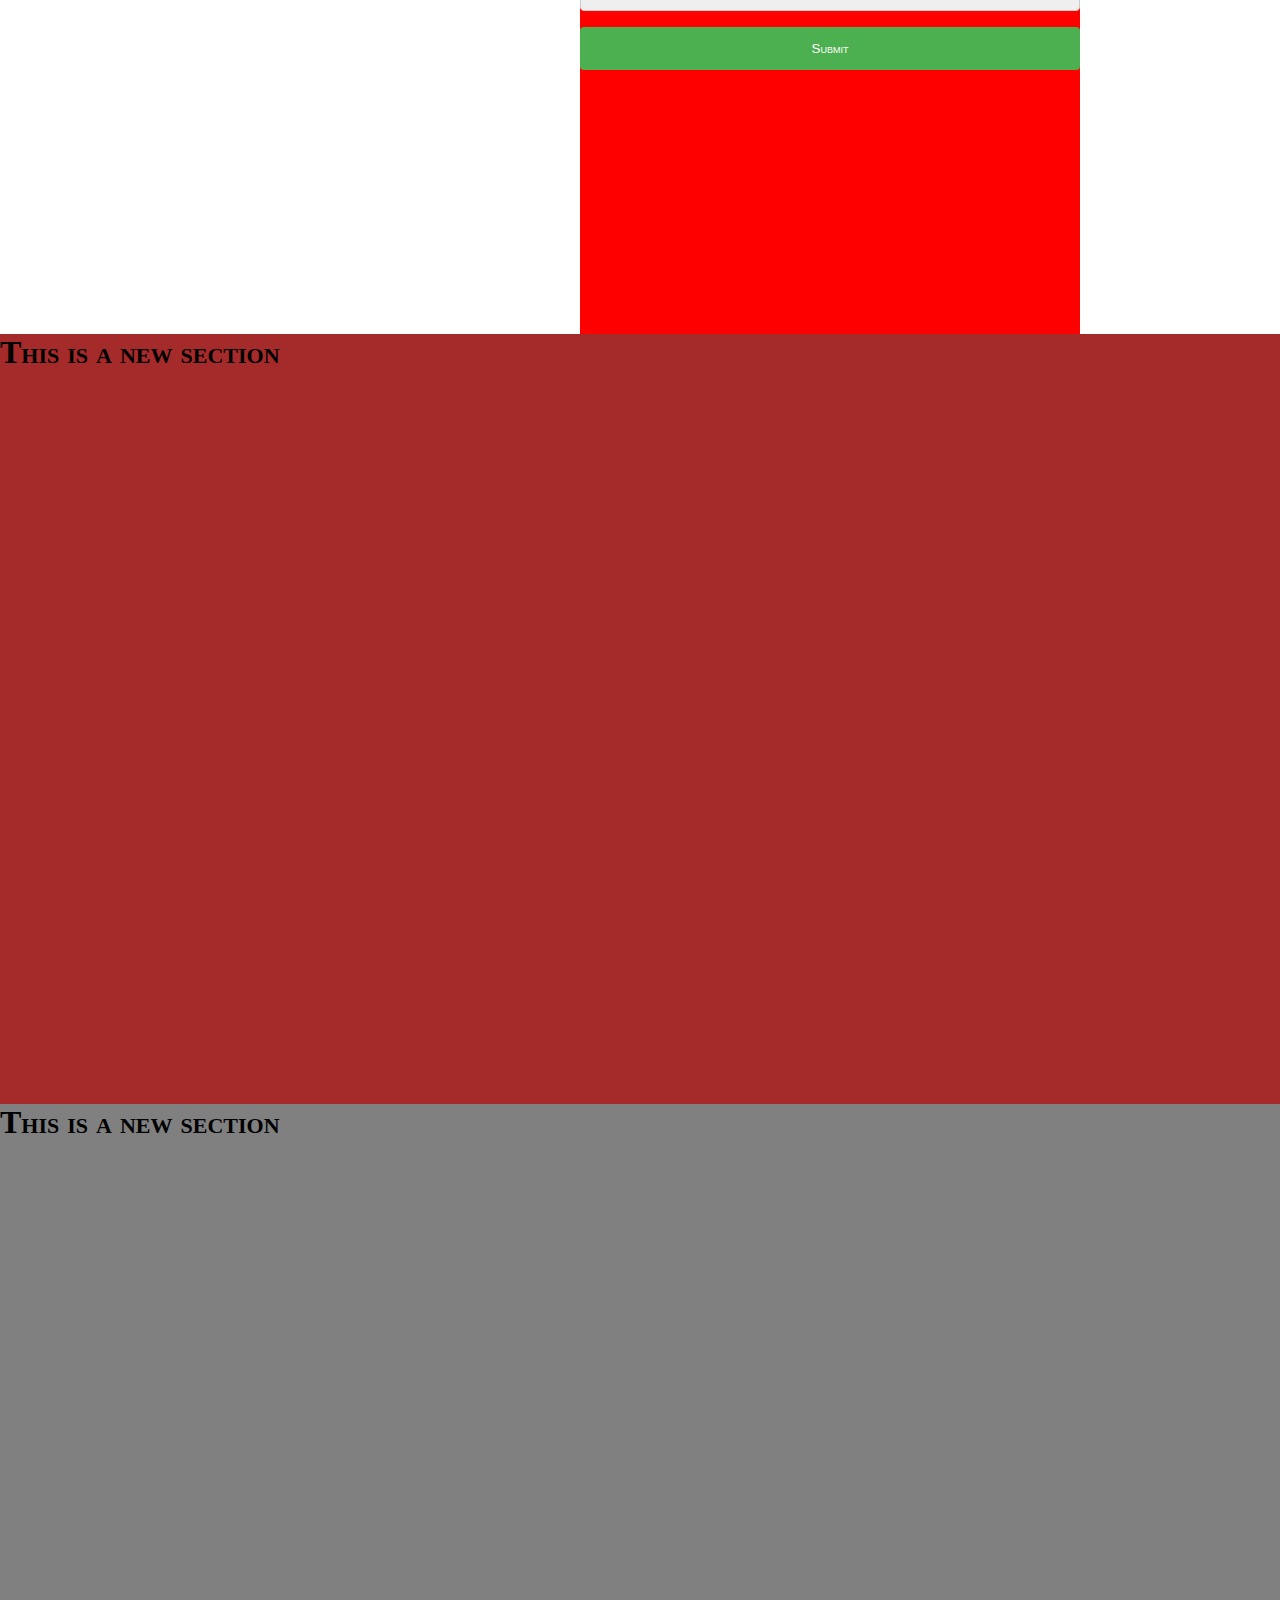
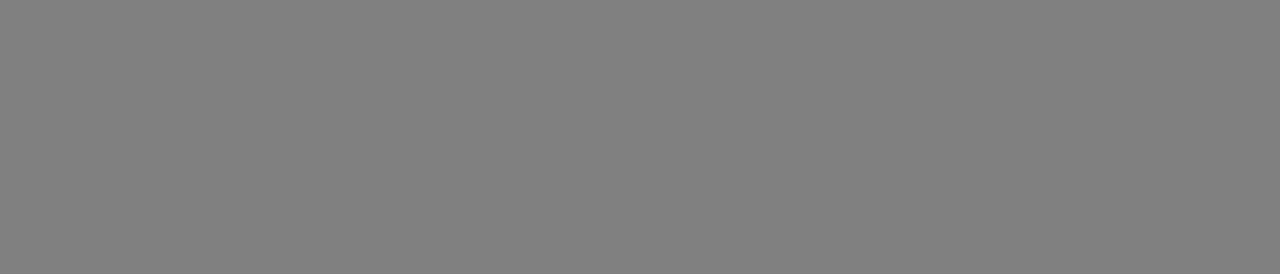
==== commit 4f7c08ab: "Process" ====
--- a/index.html
+++ b/index.html
@@ -204,30 +204,31 @@
 		</ul>
 	</div>
 
-	<div class="calendarForm">
+	<div class="calendar">
 		<h1>book a table</h1>
-		<form>
+			<form action="/action_page.php">
 				<label for="fname">First Name</label>
-				<input type="text" id="fname" name="fname">
+				<input type="text" id="fname" name="firstname" placeholder="Your name..">
+
 				<label for="lname">Last Name</label>
-				<input type="text" id="lname" name="lname">
-		</form>
-		<form>
-			<label for="pers">Persons:</label>
-			<select id="pers" name="pers">
-				<option value="2pers">2</option>
-				<option value="3pers">3</option>
-				<option value="4pers">4</option>
-				<option value="5pers">5</option>
-				<option value="6pers">6</option>
-				<option value="7pers">7</option>
-				<option value="8pers">8</option>
-				<option value="9pers">9</option>
-				<option value="10pers">10</option>
-			</select>
-			<input type="submit">
-		</form>
-	</div>
+				<input type="text" id="lname" name="lastname" placeholder="Your last name..">
+
+				<label for="persons">Persons</label>
+				<select id="persons" name="persons">
+					<option value="numbPers">1</option>
+					<option value="numbPers">2</option>
+					<option value="numbPers">3</option>
+					<option value="numbPers">4</option>
+					<option value="numbPers">5</option>
+					<option value="numbPers">6</option>
+					<option value="numbPers">7</option>
+					<option value="numbPers">8</option>
+					<option value="numbPers">9</option>
+					<option value="numbPers">10</option>
+				</select>
+
+				<input type="submit" value="Submit">
+			</form>
 </div>
 
 
--- a/css/index.css
+++ b/css/index.css
@@ -209,6 +209,7 @@
 }
 
 	/*Calender Section Start*/
+
 .month {
   padding: 70px 25px;
   width: 100%;
@@ -289,7 +290,7 @@
   .weekdays li, .days li {width: 12.2%;}
 }
 
-.calendarForm {
+.calendar {
 	background: red;
 	text-align: center;
 	width: 500px;
@@ -298,30 +299,35 @@
 	margin-right: 200px;
 }
 
-.calendarForm h1 {
+.calendar h1 {
 	font-size: 50px;
 	margin-top: 100px;
 	text-decoration: underline;
 }
 
-.calendarForm form {
-	border: 1px solid;
-	width: 200px;
-	background: blue;
-	margin-left: 150px;
-}
-
-.calendarForm #fname {
-	display: inline-block;
-}
-
-.calendarForm label {
-	width: 50px;
-}
-
-.calendarForm select {
-	width: 70px;
-	text-align: center;
+input[type=text], select {
+	width: 100%;
+	padding: 12px 20px;
+	margin: 8px 0;
+	display: inline-block;
+	border: 1px solid #ccc;
+	border-radius: 4px;
+	box-sizing: border-box;
+}
+
+input[type=submit] {
+	width: 100%;
+	background-color: #4CAF50;
+	color: white;
+	padding: 14px 20px;
+	margin: 8px 0;
+	border: none;
+	border-radius: 4px;
+	cursor: pointer;
+}
+
+input[type=submit]:hover {
+	background-color: #45a049;
 }
 
 	/*Calender Section End*/
